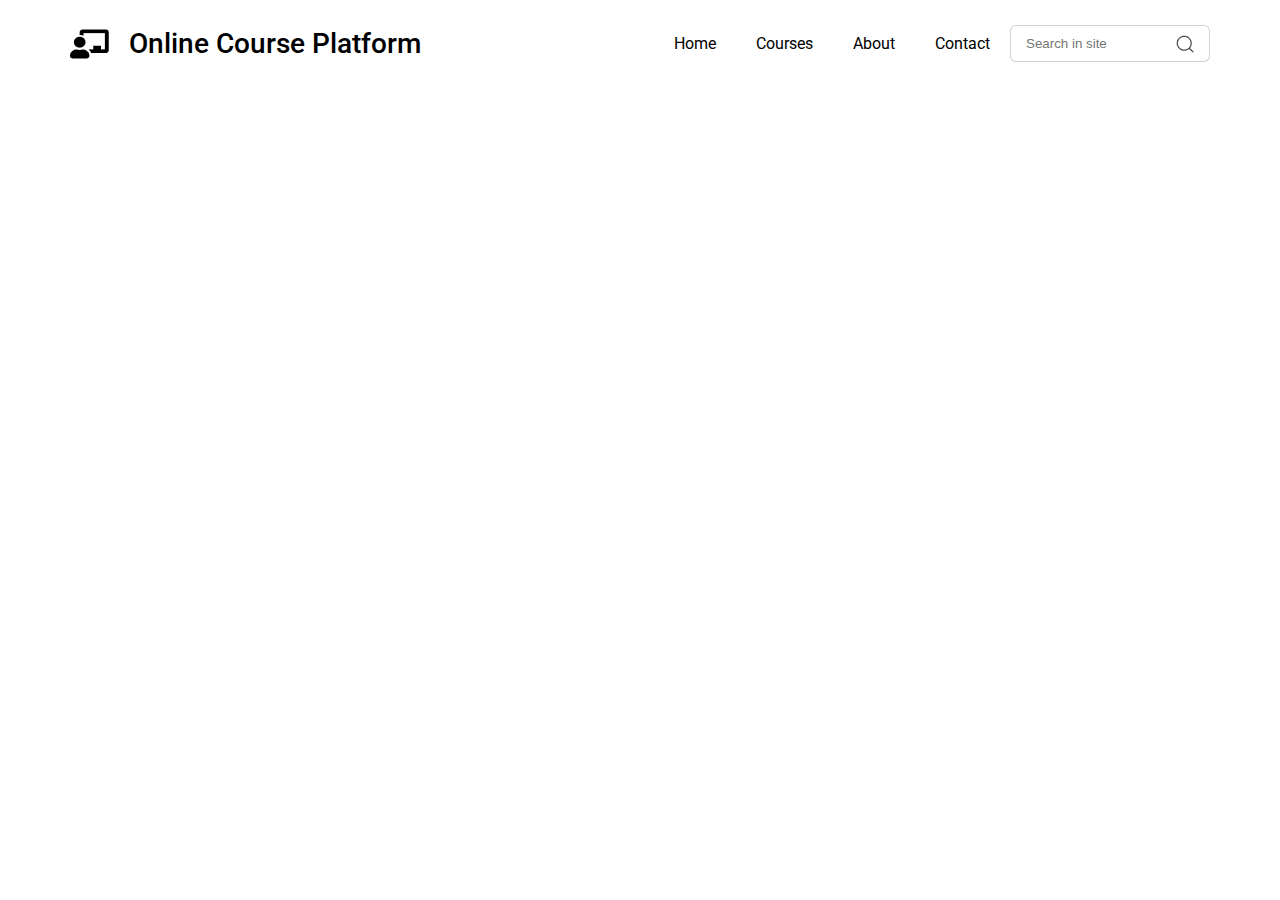
==== index.html @ 1b69c365 "Add Header" ====
<!DOCTYPE html>
<html lang="en">
  <head>
    <meta charset="UTF-8" />
    <meta name="viewport" content="width=device-width, initial-scale=1.0" />
    <title>Home Page</title>
    <link rel="preconnect" href="https://fonts.googleapis.com" />
    <link rel="preconnect" href="https://fonts.gstatic.com" crossorigin />
    <link href="https://fonts.googleapis.com/css2?family=Roboto:ital,wght@0,100;0,300;0,400;0,500;0,700;0,900;1,100;1,300;1,400;1,500;1,700;1,900&display=swap" rel="stylesheet" />
    <link rel="stylesheet" href="assets/styles/main.css" />
  </head>
  <body>
    <header>
      <div class="container">
        <div class="logo">
          <img src="assets/icons/Chalkboard.webp" alt="logo" />
          <a href="#">Online Course Platform</a>
        </div>
        <nav>
          <label for="toggle" class="toggle">
            <img src="assets/icons/menu.webp" alt="Toggle Icon" />
          </label>
          <input type="checkbox" id="toggle" />
          <ul>
            <li><a href="#">Home</a></li>
            <li><a href="#">Courses</a></li>
            <li><a href="#">About</a></li>
            <li><a class="contact" href="#">Contact</a></li>
            <div class="search">
              <input type="search" placeholder="Search in site" />
              <img src="assets/icons/search.webp" alt="search" />
            </div>
          </ul>
        </nav>
      </div>
    </header>
  </body>
</html>
---- assets/styles/main.css ----
* {
  margin: 0;
  padding: 0;
  box-sizing: border-box;
}
:root {
  --card-color: #dbdbdb;
  --white-color: white;
  --black-color: black;
}
.container {
  padding: 0 15px;
  margin: auto;
}
@media (min-width: 992px) {
  .container {
    width: 970px;
  }
  header .container nav label img {
    display: none;
  }
}
@media (min-width: 768px) {
  .container {
    width: 750px;
  }
}
@media (min-width: 1200px) {
  .container {
    width: 1170px;
  }
}
body {
  font-family: "Roboto", sans-serif;
}
ul {
  list-style: none;
}
a {
  text-decoration: none;
}
input {
  appearance: none;
}
header {
  position: sticky;
  top: 0;
  background-color: white;
  padding: 25px 0;
}
header .container {
  display: flex;
  justify-content: space-between;
  align-items: center;
}
header .container .logo {
  display: flex;
  align-items: center;
}
header .container .logo a {
  font-size: 28px;
  font-weight: 500;
  padding-left: 20px;
  color: var(--black-color);
}
header .container nav {
  display: flex;
  align-items: center;
  position: relative;
}
header .container ul {
  display: flex;
  align-items: center;
}
header .container ul a {
  padding: 0 20px;
  color: var(--black-color);
}
header .container ul .search {
  display: flex;
  align-items: center;
  position: relative;
}
header .container ul .search input {
  width: 200px;
  display: block;
  padding: 10px 15px;
  border: none;
  outline: none;
  border: 1px solid rgba(0, 0, 0, 0.18);
  border-radius: 6px;
}
header .container ul .search img {
  position: absolute;
  right: 15px;
}
@media (max-width: 991px) {
  header .container .logo a {
    font-size: 20px;
    padding-left: 10px;
  }
  header .container ul {
    display: none;
  }
  header .container nav input:checked + ul {
    width: 200px;
    display: block;
    position: absolute;
    top: 60px;
    right: -15px;
    background-color: var(--white-color);
  }
  header .container ul a {
    display: block;
    padding: 15px;
    border-bottom: 1px solid rgba(0, 0, 0, 0.356);
  }
  header .container ul li .contact {
    border: none;
  }
}
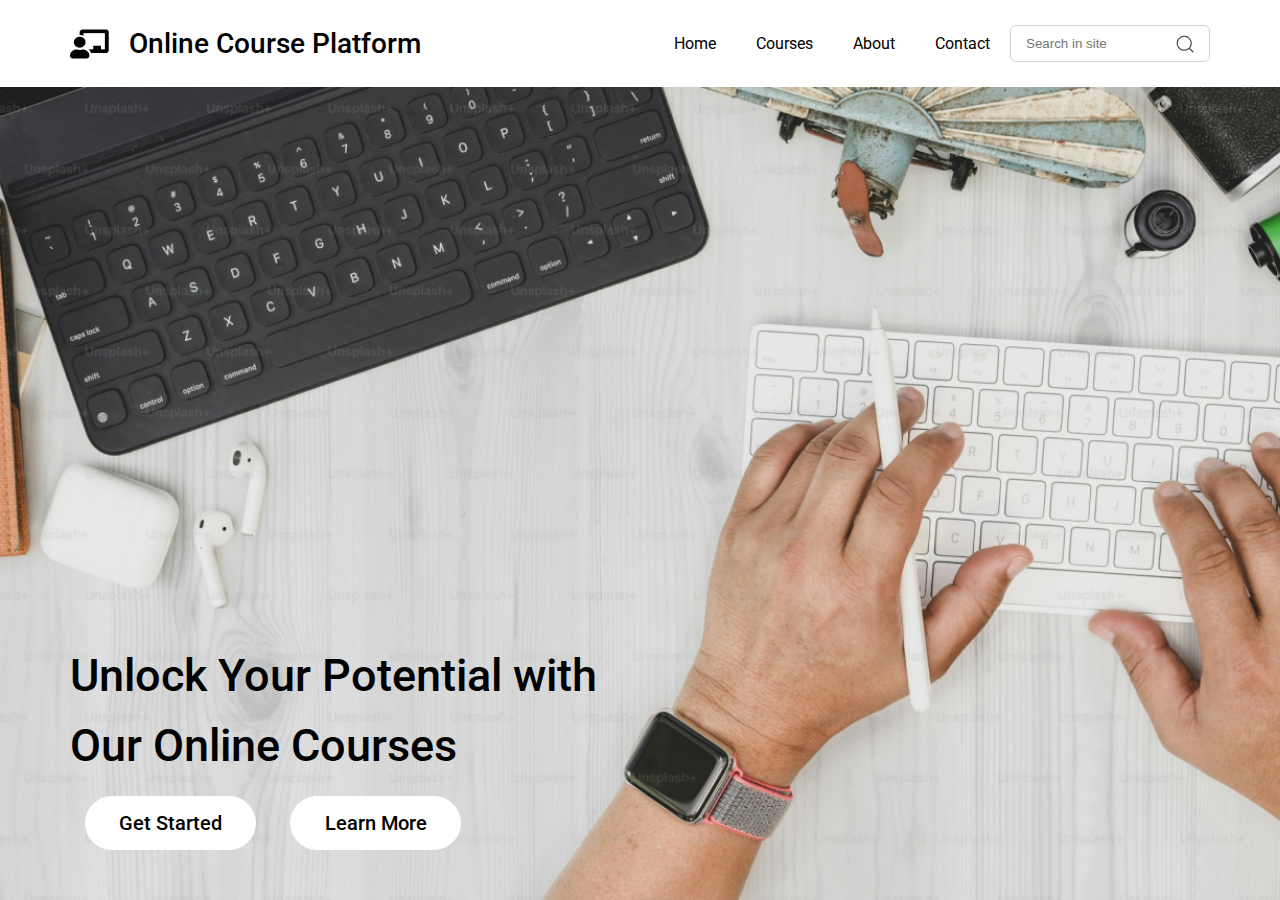
==== commit 2a21a799: "Add: Hero Section" ====
--- a/index.html
+++ b/index.html
@@ -34,5 +34,16 @@
         </nav>
       </div>
     </header>
+    <main>
+      <section class="hero">
+        <div class="container">
+          <div class="title">
+            <h1>Unlock Your Potential with <br />Our Online Courses</h1>
+            <a href="#">Get Started</a>
+            <a href="#">Learn More</a>
+          </div>
+        </div>
+      </section>
+    </main>
   </body>
 </html>
--- a/assets/styles/main.css
+++ b/assets/styles/main.css
@@ -89,6 +89,7 @@
   outline: none;
   border: 1px solid rgba(0, 0, 0, 0.18);
   border-radius: 6px;
+  background-color: transparent;
 }
 header .container ul .search img {
   position: absolute;
@@ -119,3 +120,32 @@
     border: none;
   }
 }
+.hero {
+  height: calc(100vh - 87px);
+  background-image: url(../images/hero.webp);
+  background-repeat: no-repeat;
+  background-size: cover;
+}
+.hero .container {
+  display: flex;
+  align-items: end;
+  height: 100%;
+  padding-bottom: 50px;
+}
+h1 {
+  font-size: 45px;
+  font-weight: 500;
+  line-height: 70px;
+}
+.hero .container .title a {
+  width: 171px;
+  display: inline-block;
+  text-align: center;
+  margin: 15px 15px 0;
+  padding: 15px 0;
+  border-radius: 50px;
+  font-size: 20px;
+  font-weight: 500;
+  color: var(--black-color);
+  background-color: var(--white-color);
+}
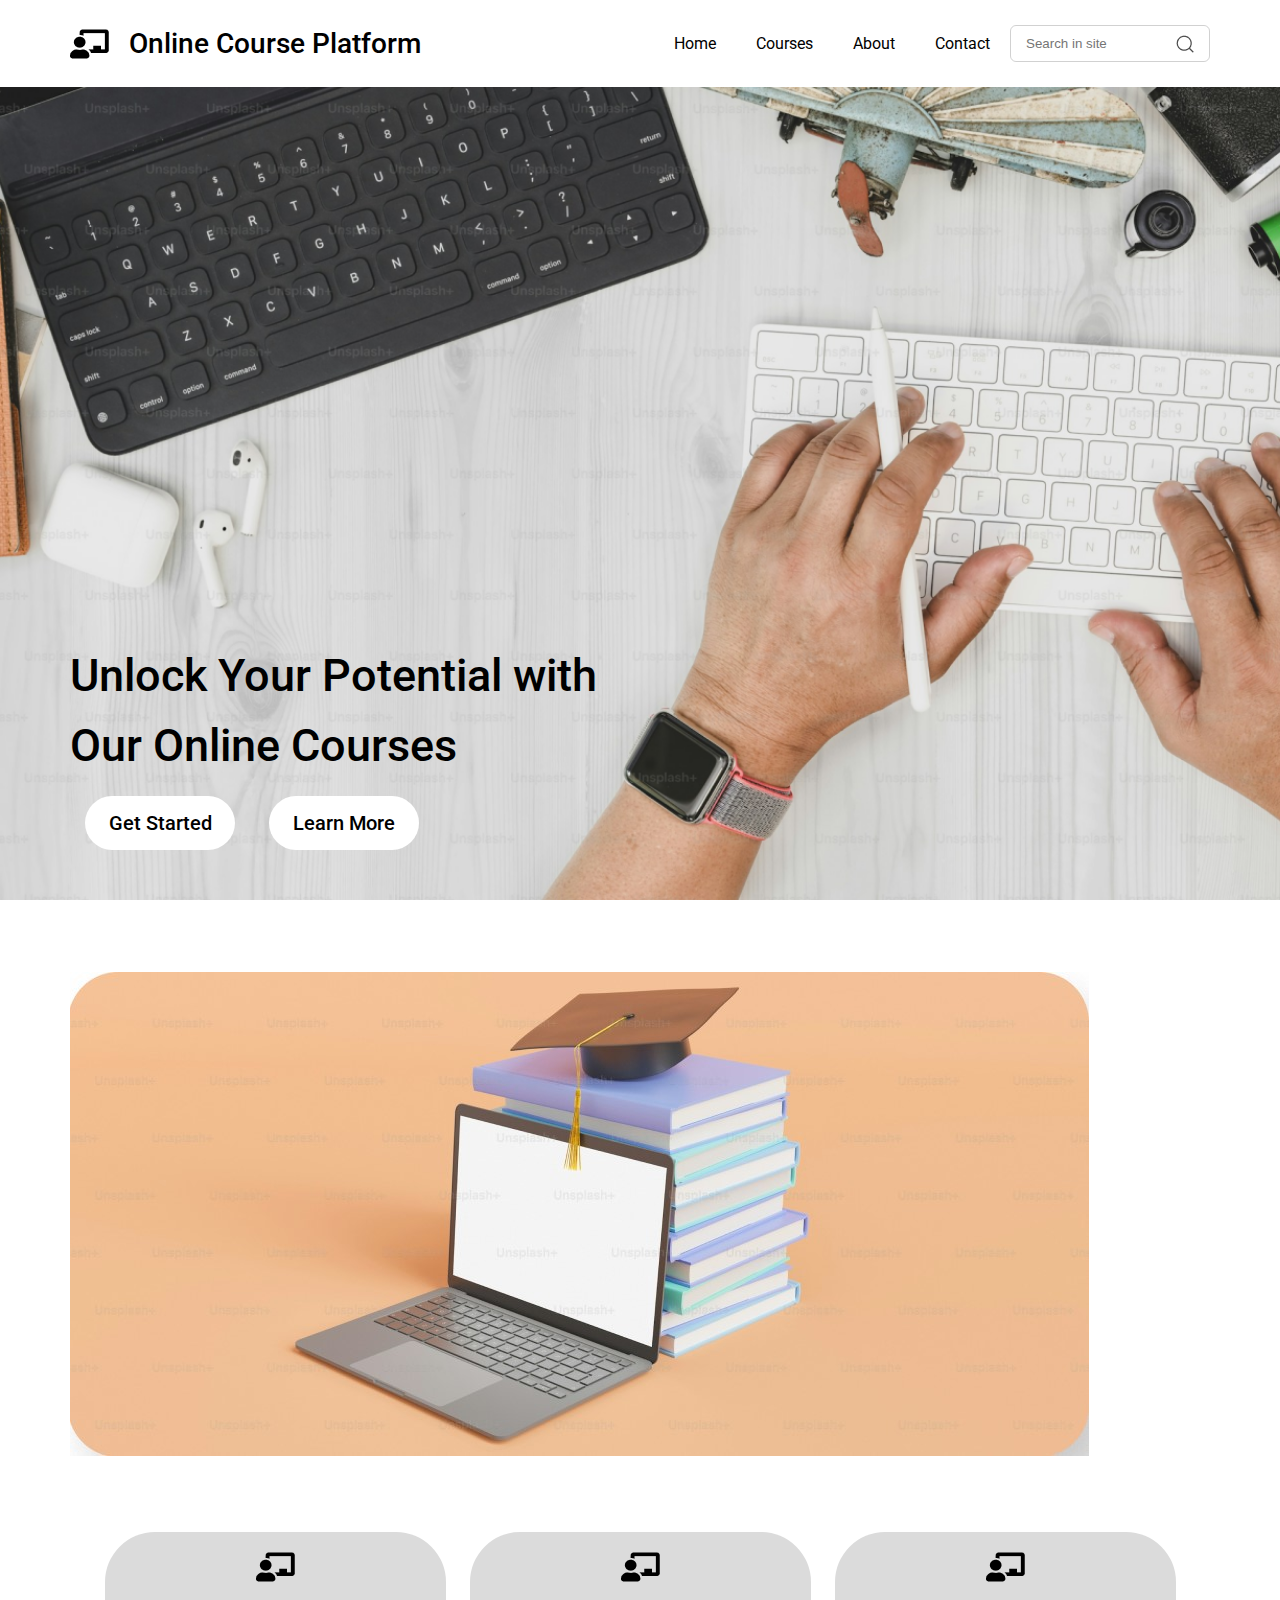
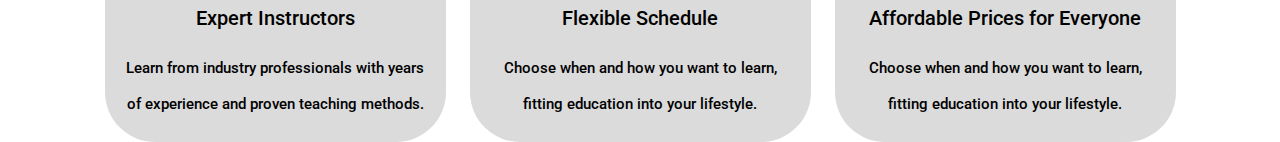
==== commit b15b45ae: "Add: Learn-Computer-Science Section" ====
--- a/index.html
+++ b/index.html
@@ -44,6 +44,30 @@
           </div>
         </div>
       </section>
+      <section class="learn-computer-science">
+        <div class="container">
+          <div class="image">
+            <img src="assets/images/bannar.webp" alt="bannar" />
+          </div>
+          <div class="cards">
+            <div class="card-features">
+              <img src="assets/icons/Chalkboard.webp" alt="Chalkboard" />
+              <h2>Expert Instructors</h2>
+              <p>Learn from industry professionals with years of experience and proven teaching methods.</p>
+            </div>
+            <div class="card-features">
+              <img src="assets/icons/Chalkboard.webp" alt="Chalkboard" />
+              <h2>Flexible Schedule</h2>
+              <p>Choose when and how you want to learn, fitting education into your lifestyle.</p>
+            </div>
+            <div class="card-features">
+              <img src="assets/icons/Chalkboard.webp" alt="Chalkboard" />
+              <h2>Affordable Prices for Everyone</h2>
+              <p>Choose when and how you want to learn, fitting education into your lifestyle.</p>
+            </div>
+          </div>
+        </div>
+      </section>
     </main>
   </body>
 </html>
--- a/assets/styles/main.css
+++ b/assets/styles/main.css
@@ -32,6 +32,9 @@
 }
 body {
   font-family: "Roboto", sans-serif;
+}
+img {
+  max-width: 100%;
 }
 ul {
   list-style: none;
@@ -95,6 +98,61 @@
   position: absolute;
   right: 15px;
 }
+.hero {
+  height: calc(100vh - 87px);
+  background-image: url(../images/hero.webp);
+  background-repeat: no-repeat;
+  background-size: cover;
+}
+.hero .container {
+  display: flex;
+  align-items: end;
+  height: 100%;
+  padding-bottom: 50px;
+}
+h1 {
+  font-size: 45px;
+  font-weight: 500;
+  line-height: 70px;
+}
+.hero .container .title a {
+  width: 150px;
+  display: inline-block;
+  text-align: center;
+  margin: 15px 15px 0;
+  padding: 15px 0;
+  border-radius: 50px;
+  font-size: 20px;
+  font-weight: 500;
+  color: var(--black-color);
+  background-color: var(--white-color);
+}
+.learn-computer-science .container .image {
+  padding: 72px 0;
+}
+.learn-computer-science .container .cards {
+  display: flex;
+  justify-content: center;
+  flex-wrap: wrap;
+  gap: 24px;
+}
+.learn-computer-science .container .cards .card-features {
+  width: calc(389px - 48px);
+  text-align: center;
+  padding: 20px;
+  border-radius: 50px;
+  background-color: var(--card-color);
+}
+.learn-computer-science .container .cards .card-features h2 {
+  font-size: 20px;
+  font-weight: 500;
+  padding: 20px 0;
+}
+.learn-computer-science .container .cards .card-features p {
+  font-size: 15px;
+  font-weight: 500;
+  line-height: 36px;
+}
 @media (max-width: 991px) {
   header .container .logo a {
     font-size: 20px;
@@ -119,33 +177,11 @@
   header .container ul li .contact {
     border: none;
   }
+  .title {
+    max-width: 100%;
+  }
+  h1 {
+    font-size: 30px;
+    line-height: 50px;
+  }
 }
-.hero {
-  height: calc(100vh - 87px);
-  background-image: url(../images/hero.webp);
-  background-repeat: no-repeat;
-  background-size: cover;
-}
-.hero .container {
-  display: flex;
-  align-items: end;
-  height: 100%;
-  padding-bottom: 50px;
-}
-h1 {
-  font-size: 45px;
-  font-weight: 500;
-  line-height: 70px;
-}
-.hero .container .title a {
-  width: 171px;
-  display: inline-block;
-  text-align: center;
-  margin: 15px 15px 0;
-  padding: 15px 0;
-  border-radius: 50px;
-  font-size: 20px;
-  font-weight: 500;
-  color: var(--black-color);
-  background-color: var(--white-color);
-}
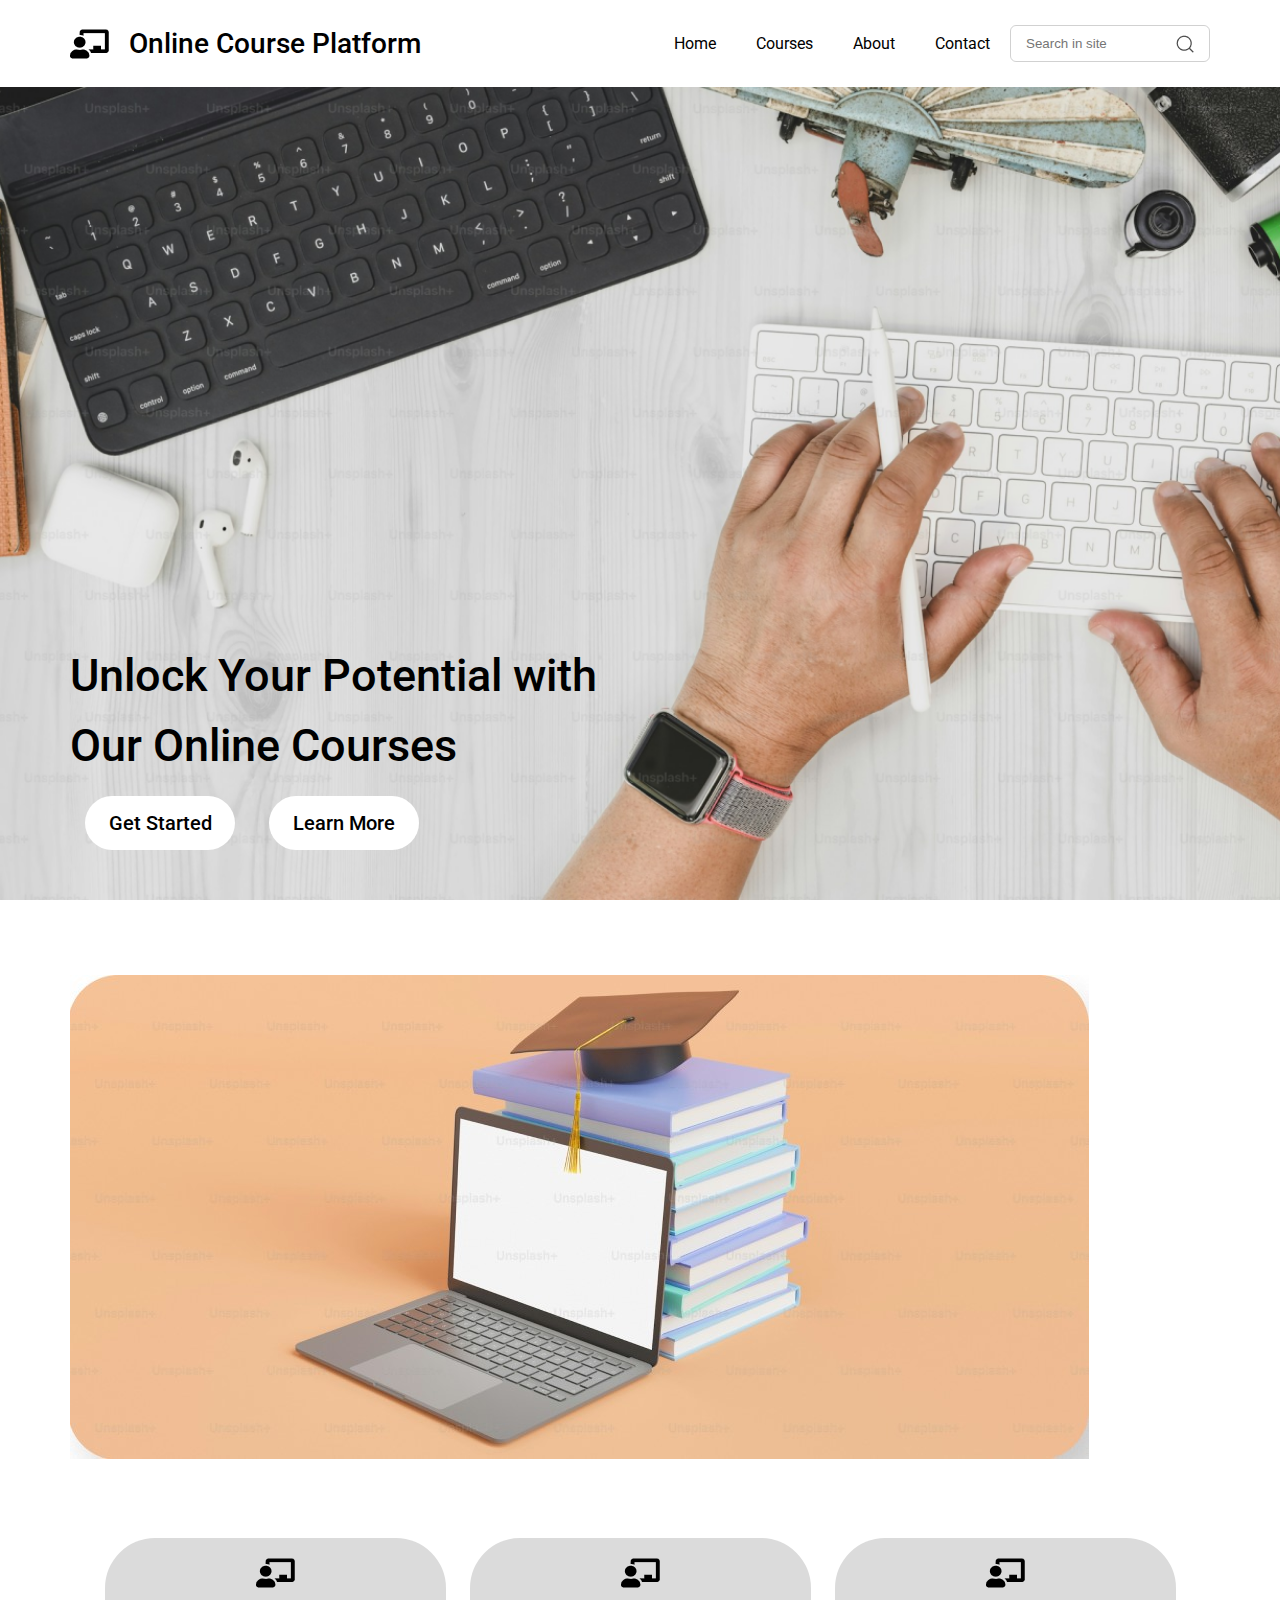
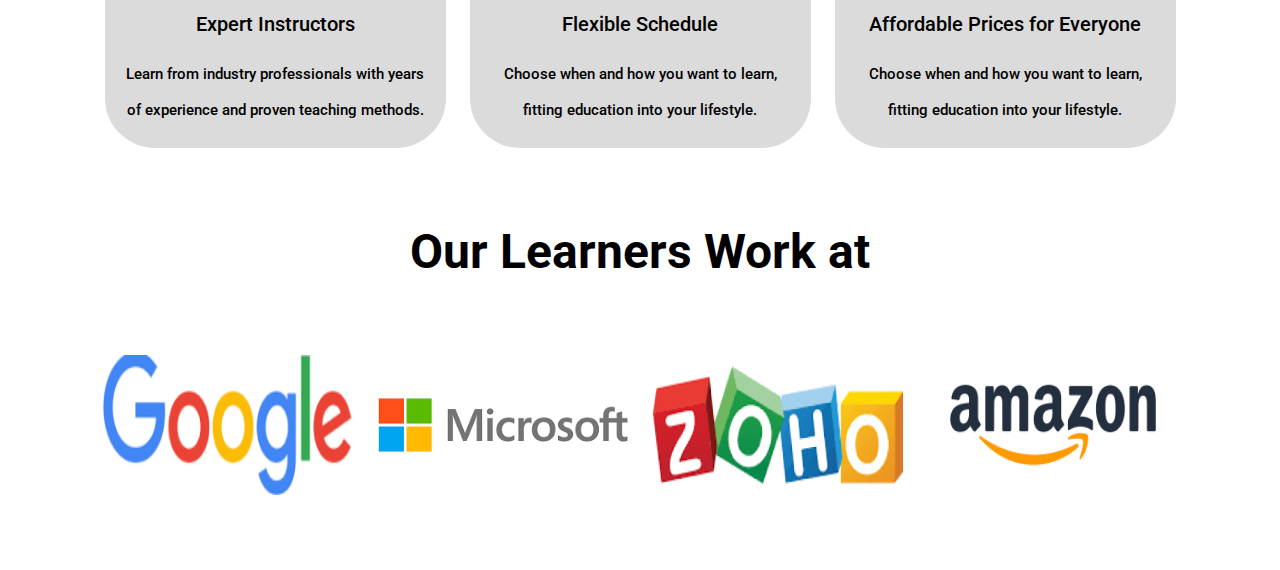
==== commit 14a29f03: "Add: Our-Learners Section" ====
--- a/index.html
+++ b/index.html
@@ -68,6 +68,17 @@
           </div>
         </div>
       </section>
+      <section class="our-Learners">
+        <div class="container">
+          <h2>Our Learners Work at</h2>
+          <div class="images">
+            <img src="assets/icons/google.webp" alt="google" />
+            <img src="assets/icons/microsoft.webp" alt="microsoft" />
+            <img src="assets/icons/zoho.webp" alt="zoho" />
+            <img src="assets/icons/amazon.webp" alt="amazon" />
+          </div>
+        </div>
+      </section>
     </main>
   </body>
 </html>
--- a/assets/styles/main.css
+++ b/assets/styles/main.css
@@ -128,13 +128,14 @@
   background-color: var(--white-color);
 }
 .learn-computer-science .container .image {
-  padding: 72px 0;
+  padding: 75px 0;
 }
 .learn-computer-science .container .cards {
   display: flex;
   justify-content: center;
   flex-wrap: wrap;
   gap: 24px;
+  padding-bottom: 75px;
 }
 .learn-computer-science .container .cards .card-features {
   width: calc(389px - 48px);
@@ -152,6 +153,20 @@
   font-size: 15px;
   font-weight: 500;
   line-height: 36px;
+}
+.our-Learners .container h2 {
+  text-align: center;
+  font-size: 48px;
+}
+.our-Learners .container .images {
+  display: flex;
+  justify-content: center;
+  flex-wrap: wrap;
+  gap: 25px;
+  padding: 75px 0;
+}
+.our-Learners .container .images img {
+  width: 250px;
 }
 @media (max-width: 991px) {
   header .container .logo a {
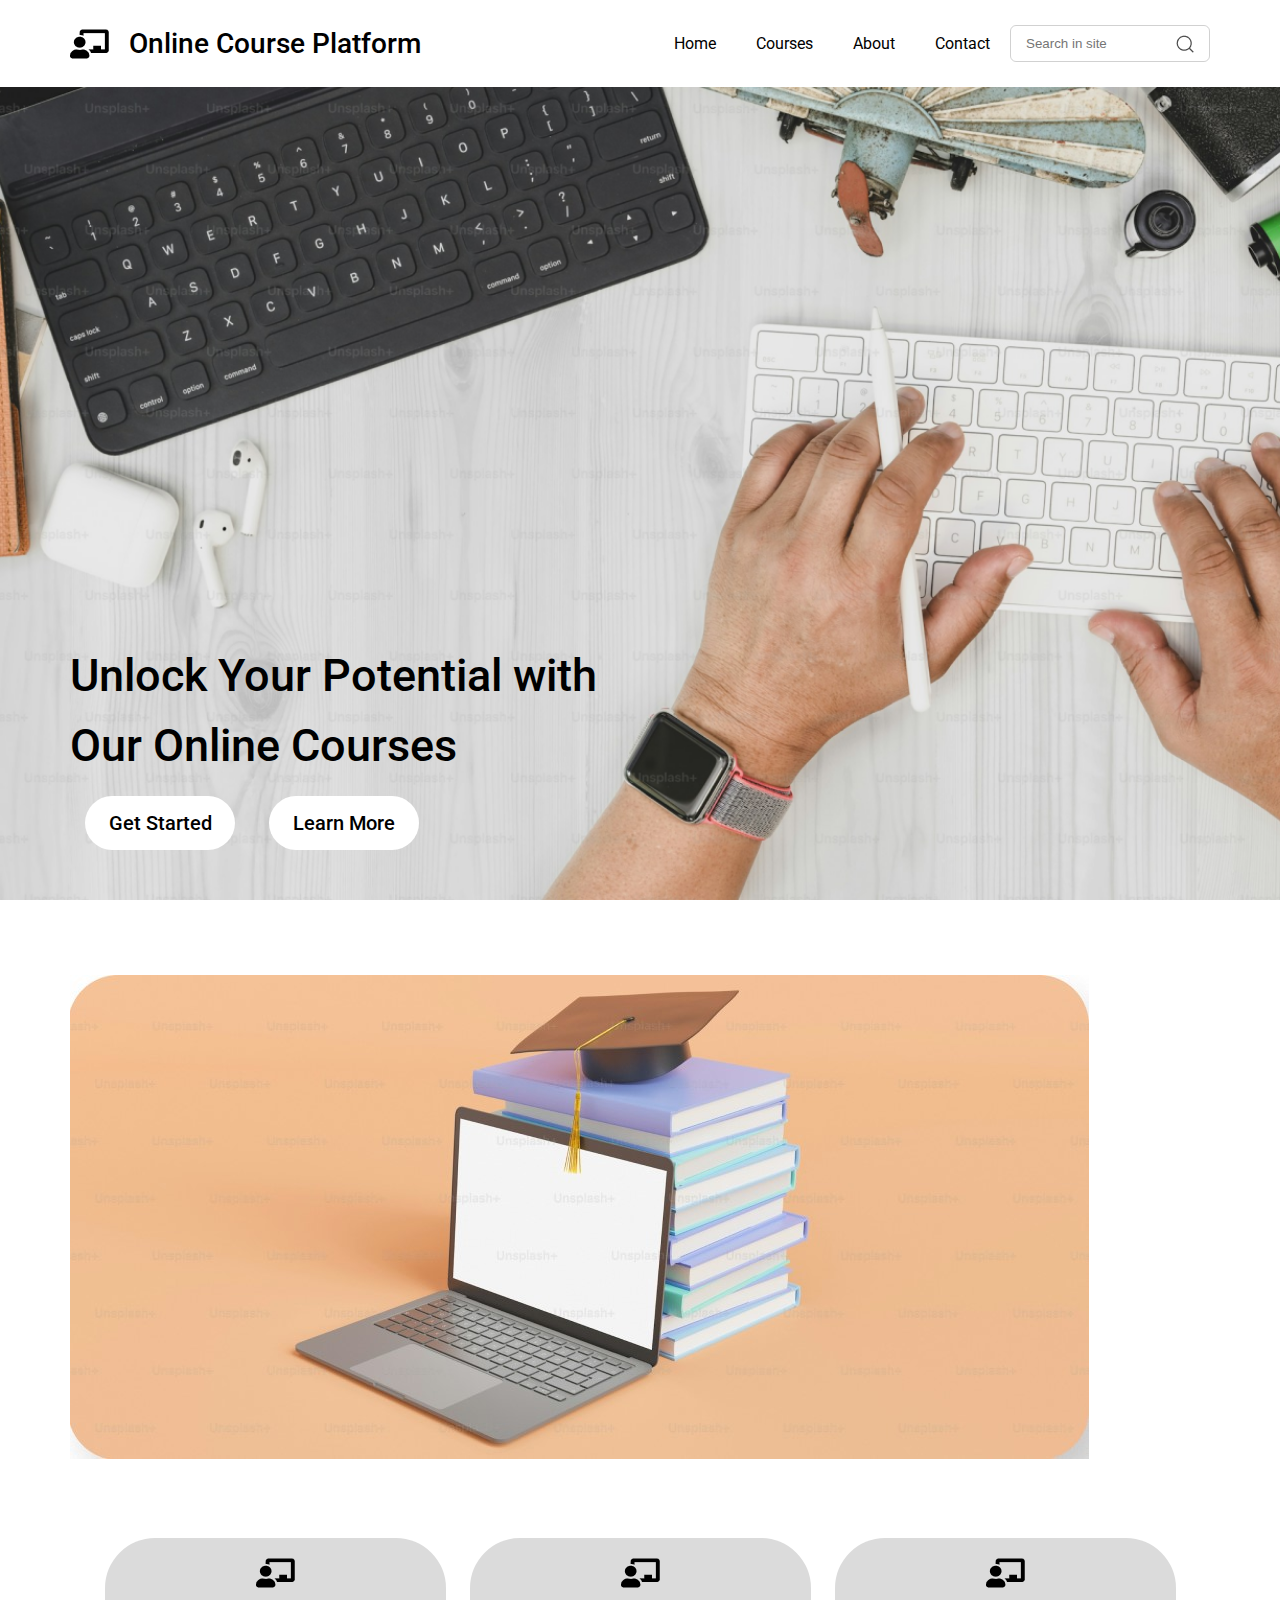
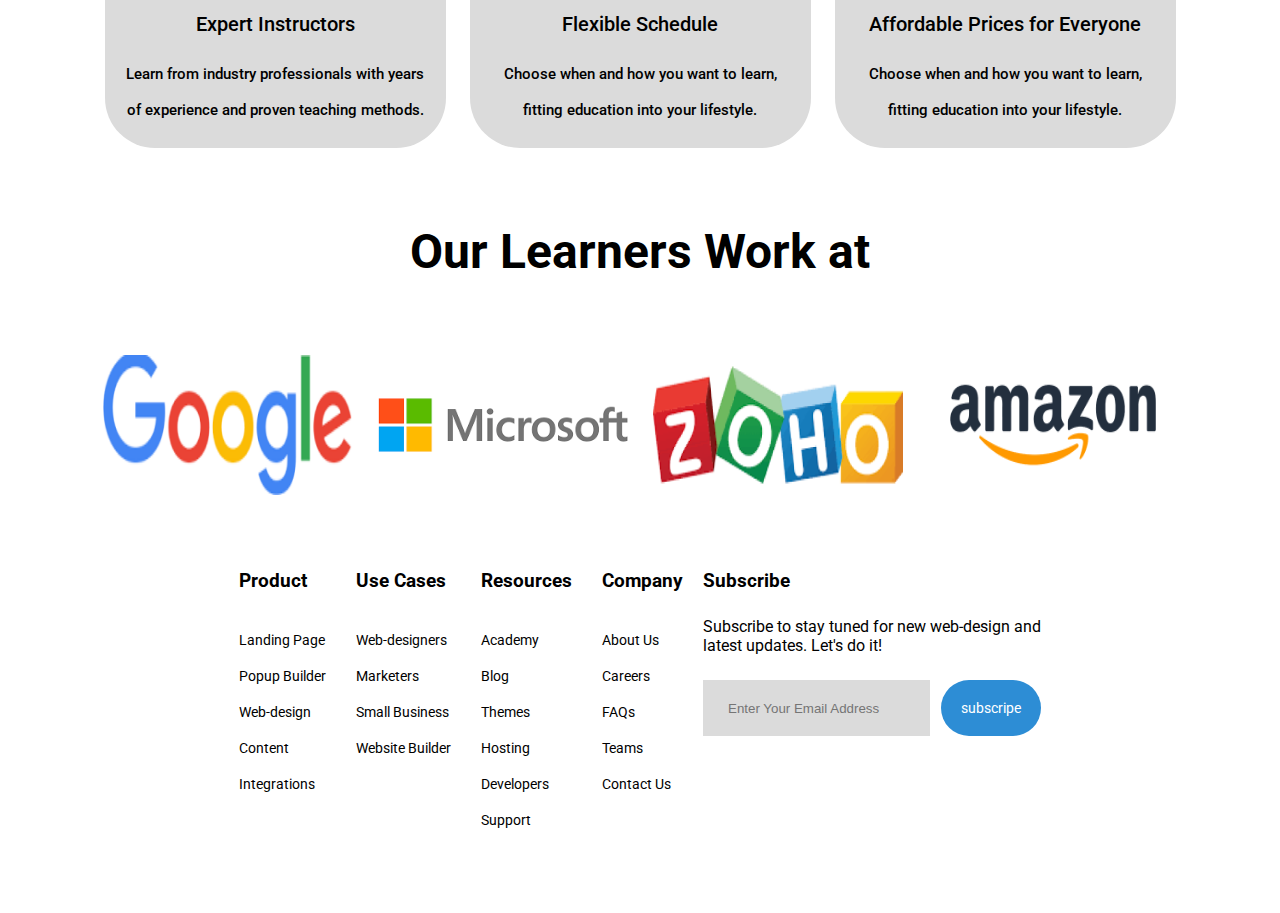
==== commit ff22a3f7: "Add: Footer Navbar Section" ====
--- a/index.html
+++ b/index.html
@@ -80,5 +80,64 @@
         </div>
       </section>
     </main>
+    <footer>
+      <section class="footer-navbar">
+        <div class="container">
+          <div class="links">
+            <div class="links-navbar">
+              <h3>Product</h3>
+              <ul>
+                <li><a href="#">Landing Page</a></li>
+                <li><a href="#">Popup Builder</a></li>
+                <li><a href="#">Web-design</a></li>
+                <li><a href="#">Content</a></li>
+                <li><a href="#">Integrations</a></li>
+              </ul>
+            </div>
+            <div class="links-navbar">
+              <h3>Use Cases</h3>
+              <ul>
+                <li><a href="#">Web-designers</a></li>
+                <li><a href="#">Marketers</a></li>
+                <li><a href="#">Small Business</a></li>
+                <li><a href="#">Website Builder</a></li>
+              </ul>
+            </div>
+            <div class="links-navbar">
+              <h3>Resources</h3>
+              <ul>
+                <li><a href="#">Academy</a></li>
+                <li><a href="#">Blog</a></li>
+                <li><a href="#">Themes</a></li>
+                <li><a href="#">Hosting</a></li>
+                <li><a href="#">Developers</a></li>
+                <li><a href="#">Support</a></li>
+              </ul>
+            </div>
+            <div class="links-navbar">
+              <h3>Company</h3>
+              <ul>
+                <li><a href="#">About Us</a></li>
+                <li><a href="#">Careers</a></li>
+                <li><a href="#">FAQs</a></li>
+                <li><a href="#">Teams</a></li>
+                <li><a href="#">Contact Us</a></li>
+              </ul>
+            </div>
+          </div>
+          <div class="subscripe">
+            <h3>Subscribe</h3>
+            <p>
+              Subscribe to stay tuned for new web-design and <br />
+              latest updates. Let's do it!
+            </p>
+            <div class="input-and-link">
+              <input type="email" placeholder="Enter Your Email Address" required />
+              <a href="#">subscripe</a>
+            </div>
+          </div>
+        </div>
+      </section>
+    </footer>
   </body>
 </html>
--- a/assets/styles/main.css
+++ b/assets/styles/main.css
@@ -168,6 +168,46 @@
 .our-Learners .container .images img {
   width: 250px;
 }
+.footer-navbar .container {
+  display: flex;
+  justify-content: center;
+  flex-wrap: wrap;
+  gap: 20px;
+  padding-bottom: 75px;
+}
+.footer-navbar .container .links {
+  display: flex;
+  gap: 30px;
+}
+.footer-navbar .container .links .links-navbar h3 {
+  padding-bottom: 30px;
+}
+.footer-navbar .container a {
+  display: block;
+  padding: 10px 0;
+  font-size: 14px;
+  color: var(--black-color);
+}
+.subscripe p {
+  padding-top: 25px;
+}
+.subscripe .input-and-link {
+  display: flex;
+  justify-content: space-between;
+  padding-top: 25px;
+}
+.subscripe .input-and-link input {
+  padding: 20px 25px;
+  border: none;
+  outline: none;
+  background-color: var(--card-color);
+}
+.subscripe .input-and-link a {
+  padding: 20px;
+  border-radius: 50px;
+  color: var(--white-color);
+  background-color: #2d8dd5;
+}
 @media (max-width: 991px) {
   header .container .logo a {
     font-size: 20px;
@@ -199,4 +239,8 @@
     font-size: 30px;
     line-height: 50px;
   }
-}
+  .footer-navbar .container {
+    justify-content: center;
+    flex-wrap: wrap;
+  }
+}
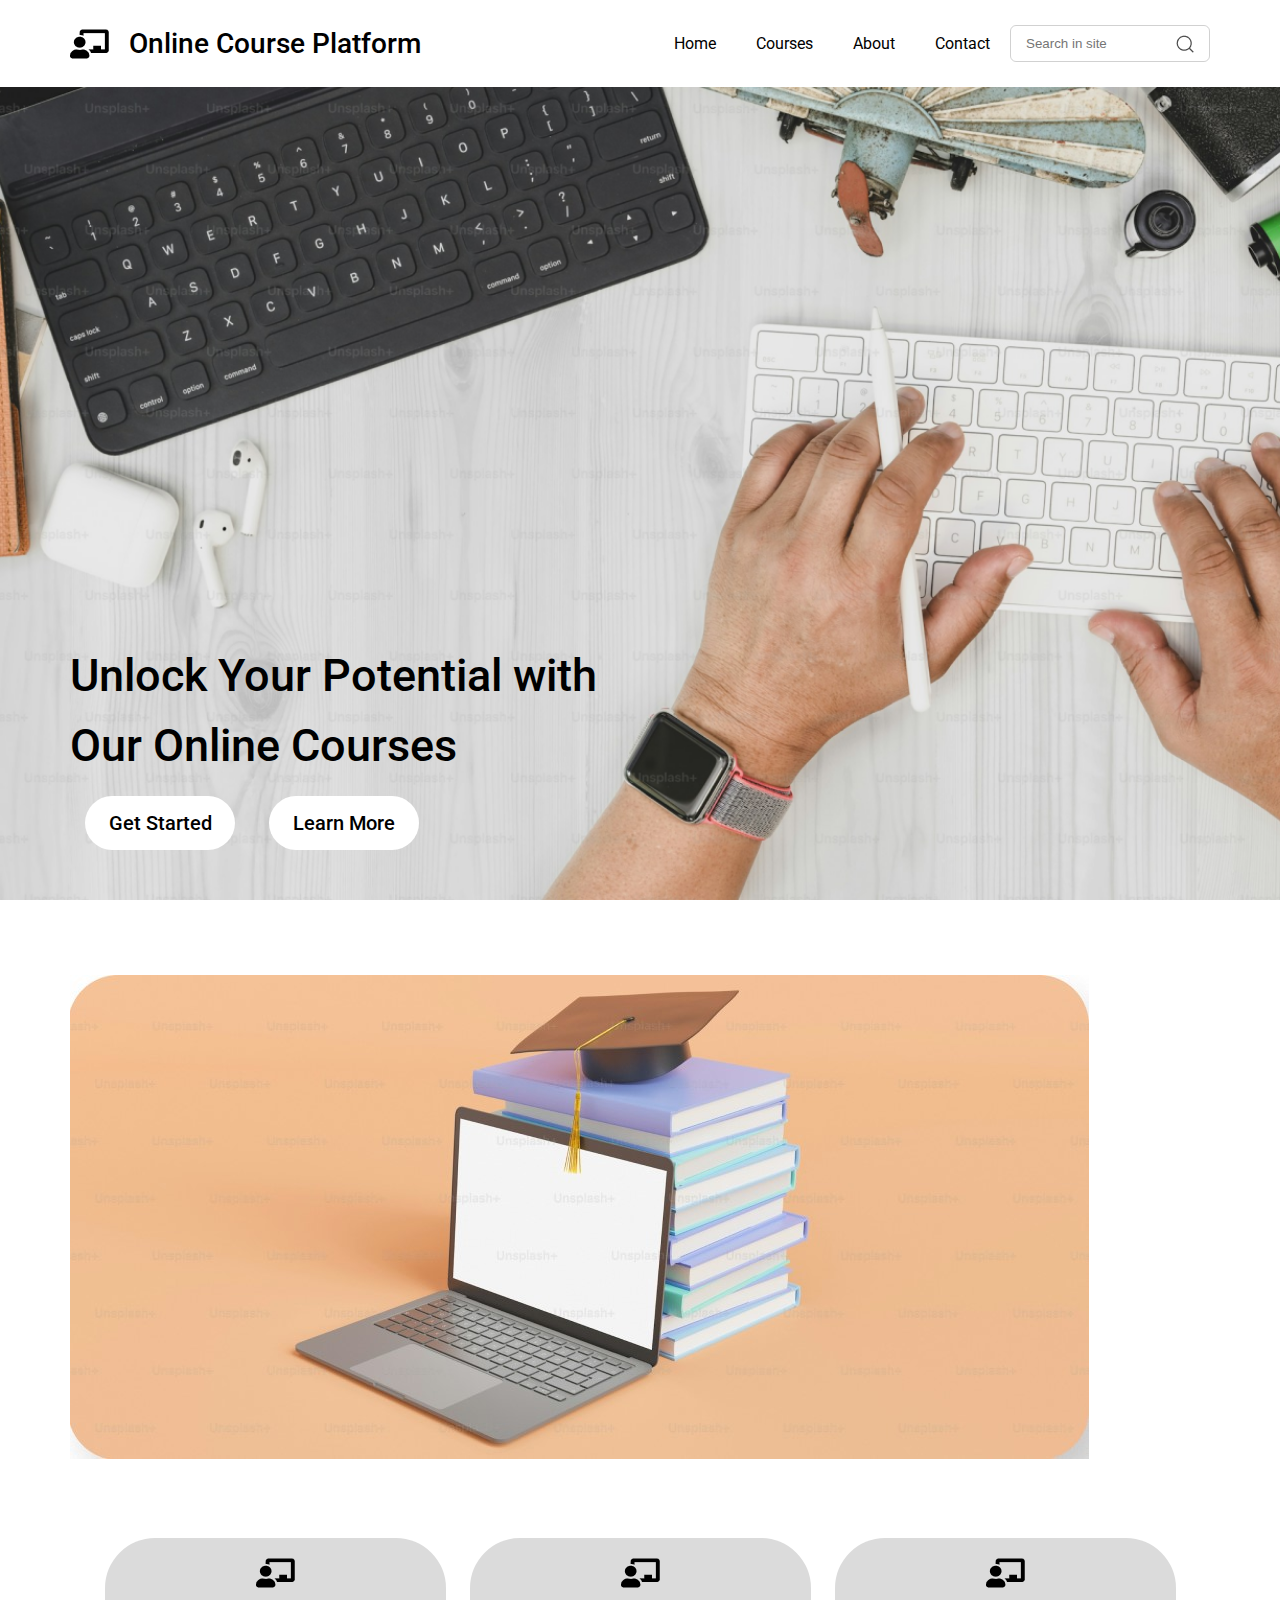
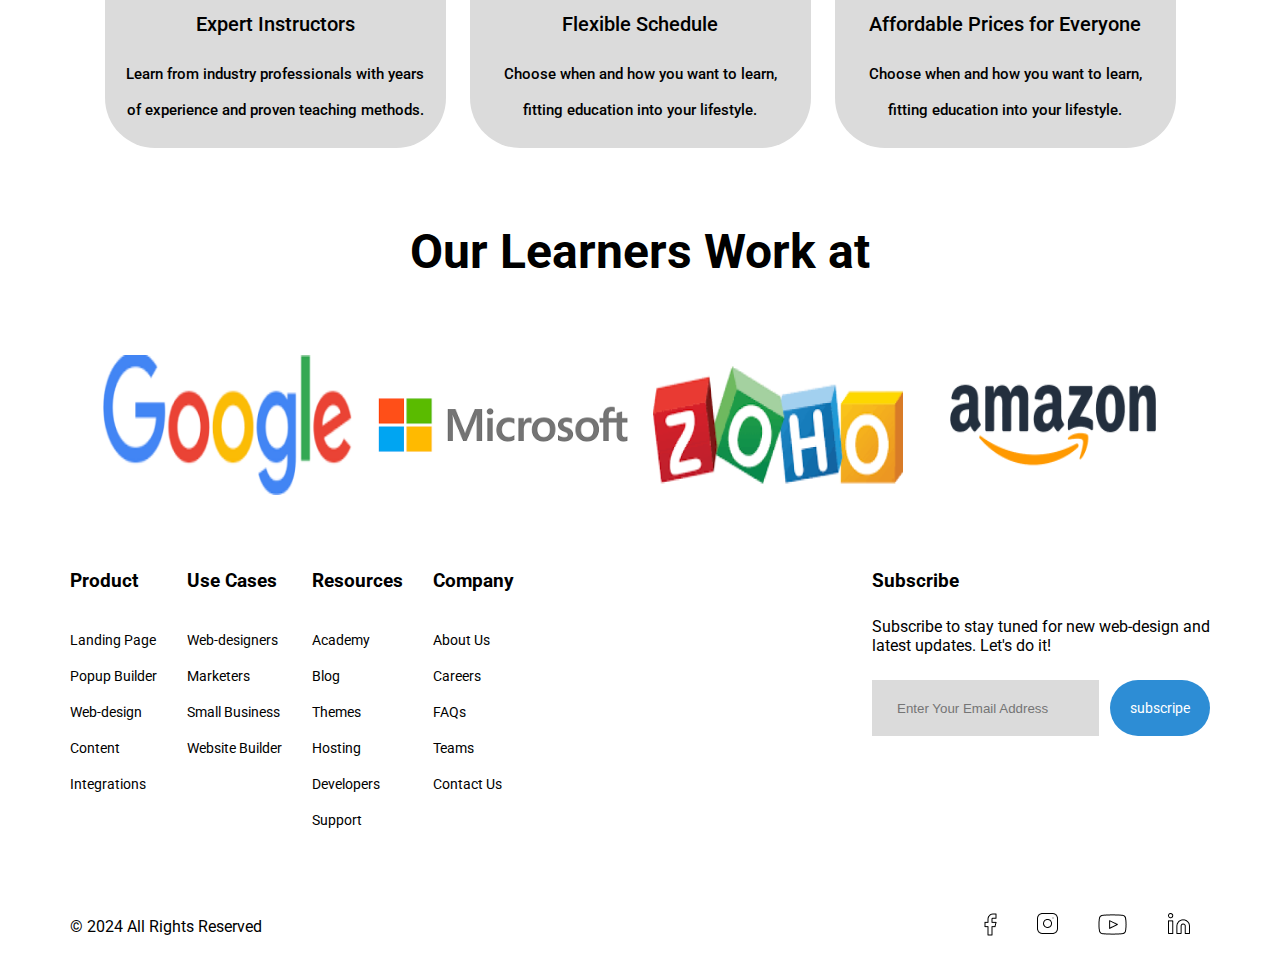
==== commit 337f1c5e: "Add: Copyright Section" ====
--- a/index.html
+++ b/index.html
@@ -138,6 +138,25 @@
           </div>
         </div>
       </section>
+      <section class="copyright">
+        <div class="container">
+          <p>&copy; 2024 All Rights Reserved</p>
+          <ul>
+            <li>
+              <a href="#"><img src="assets/icons/facebook.webp" alt="facebook" /></a>
+            </li>
+            <li>
+              <a href="#"><img src="assets/icons/instagram.webp" alt="instagram" /></a>
+            </li>
+            <li>
+              <a href="#"><img src="assets/icons/youtube.webp" alt="youtube" /></a>
+            </li>
+            <li>
+              <a href="#"><img src="assets/icons/linkedin.webp" alt="linkedin" /></a>
+            </li>
+          </ul>
+        </div>
+      </section>
     </footer>
   </body>
 </html>
--- a/assets/styles/main.css
+++ b/assets/styles/main.css
@@ -170,7 +170,7 @@
 }
 .footer-navbar .container {
   display: flex;
-  justify-content: center;
+  justify-content: space-between;
   flex-wrap: wrap;
   gap: 20px;
   padding-bottom: 75px;
@@ -207,6 +207,19 @@
   border-radius: 50px;
   color: var(--white-color);
   background-color: #2d8dd5;
+}
+.copyright .container {
+  display: flex;
+  justify-content: space-between;
+  align-items: center;
+  padding-bottom: 25px;
+}
+.copyright .container ul {
+  display: flex;
+}
+.copyright .container ul li a {
+  display: block;
+  padding: 0 20px;
 }
 @media (max-width: 991px) {
   header .container .logo a {
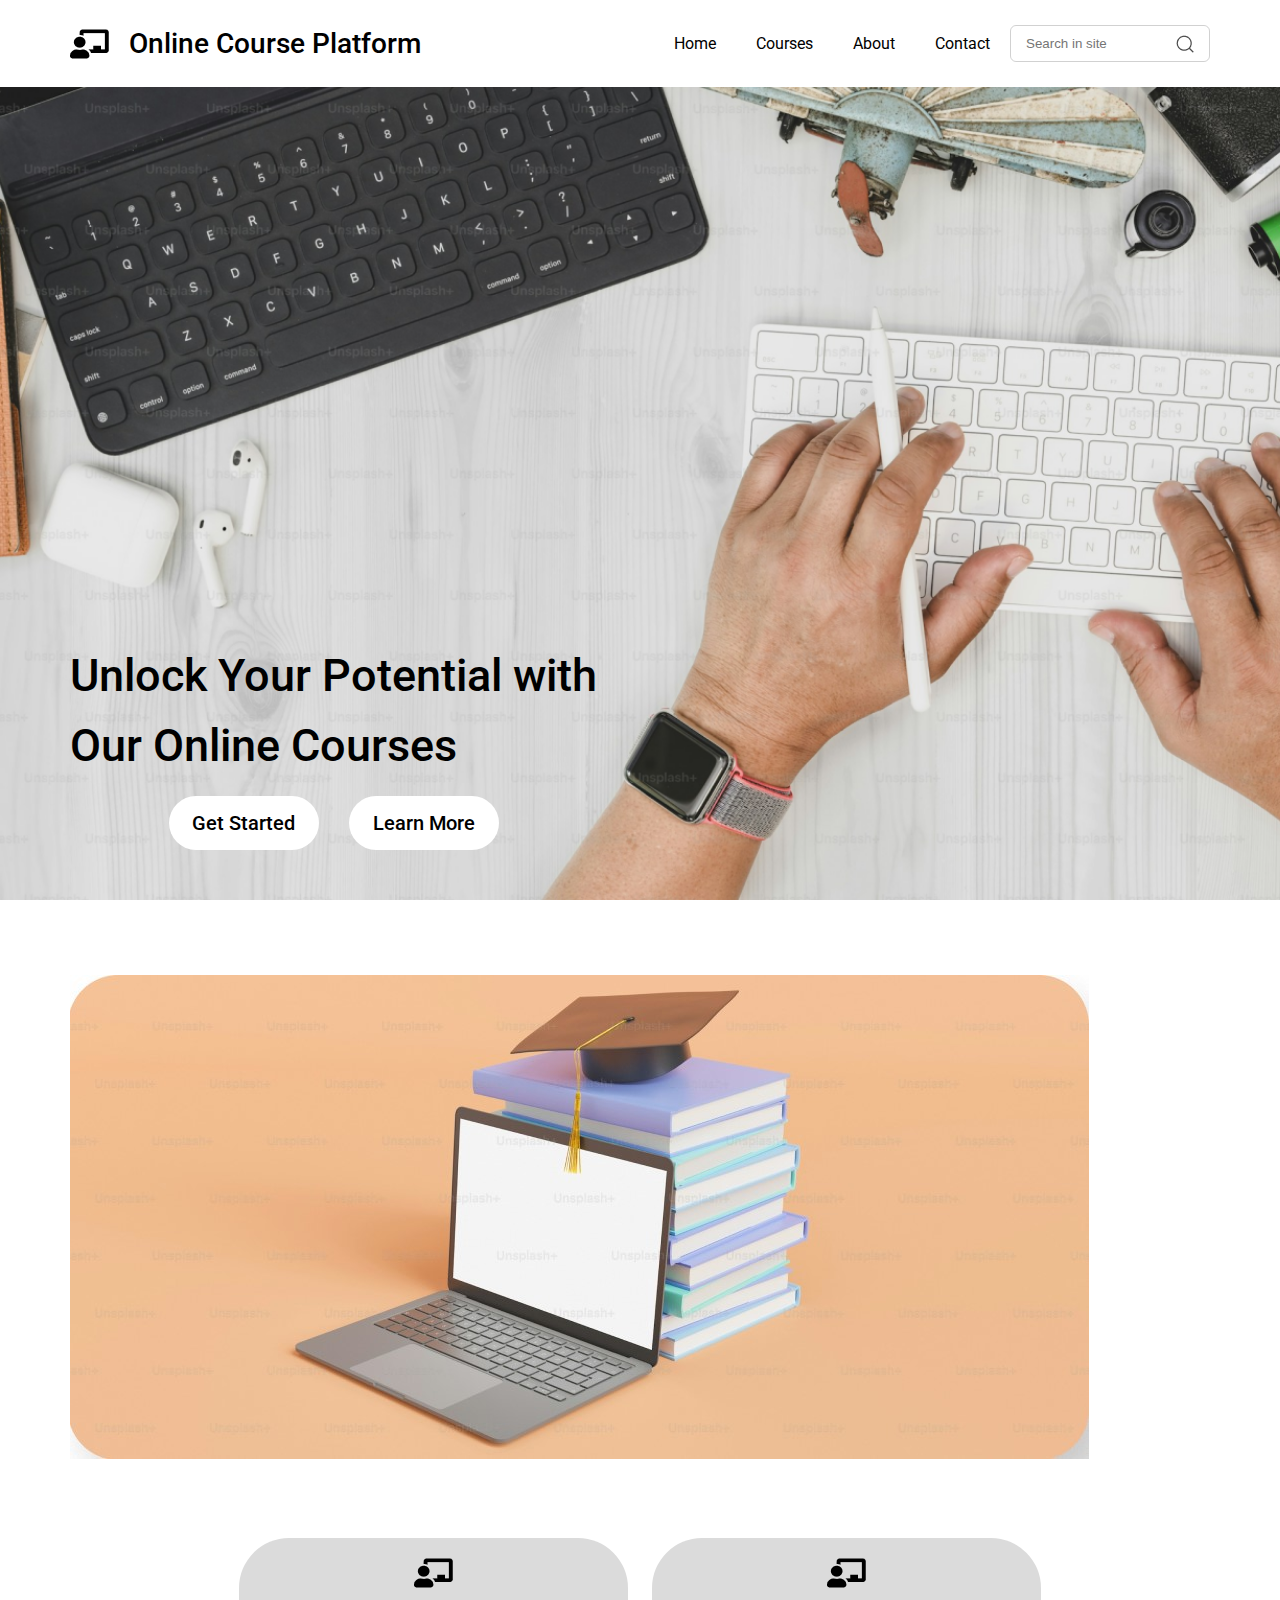
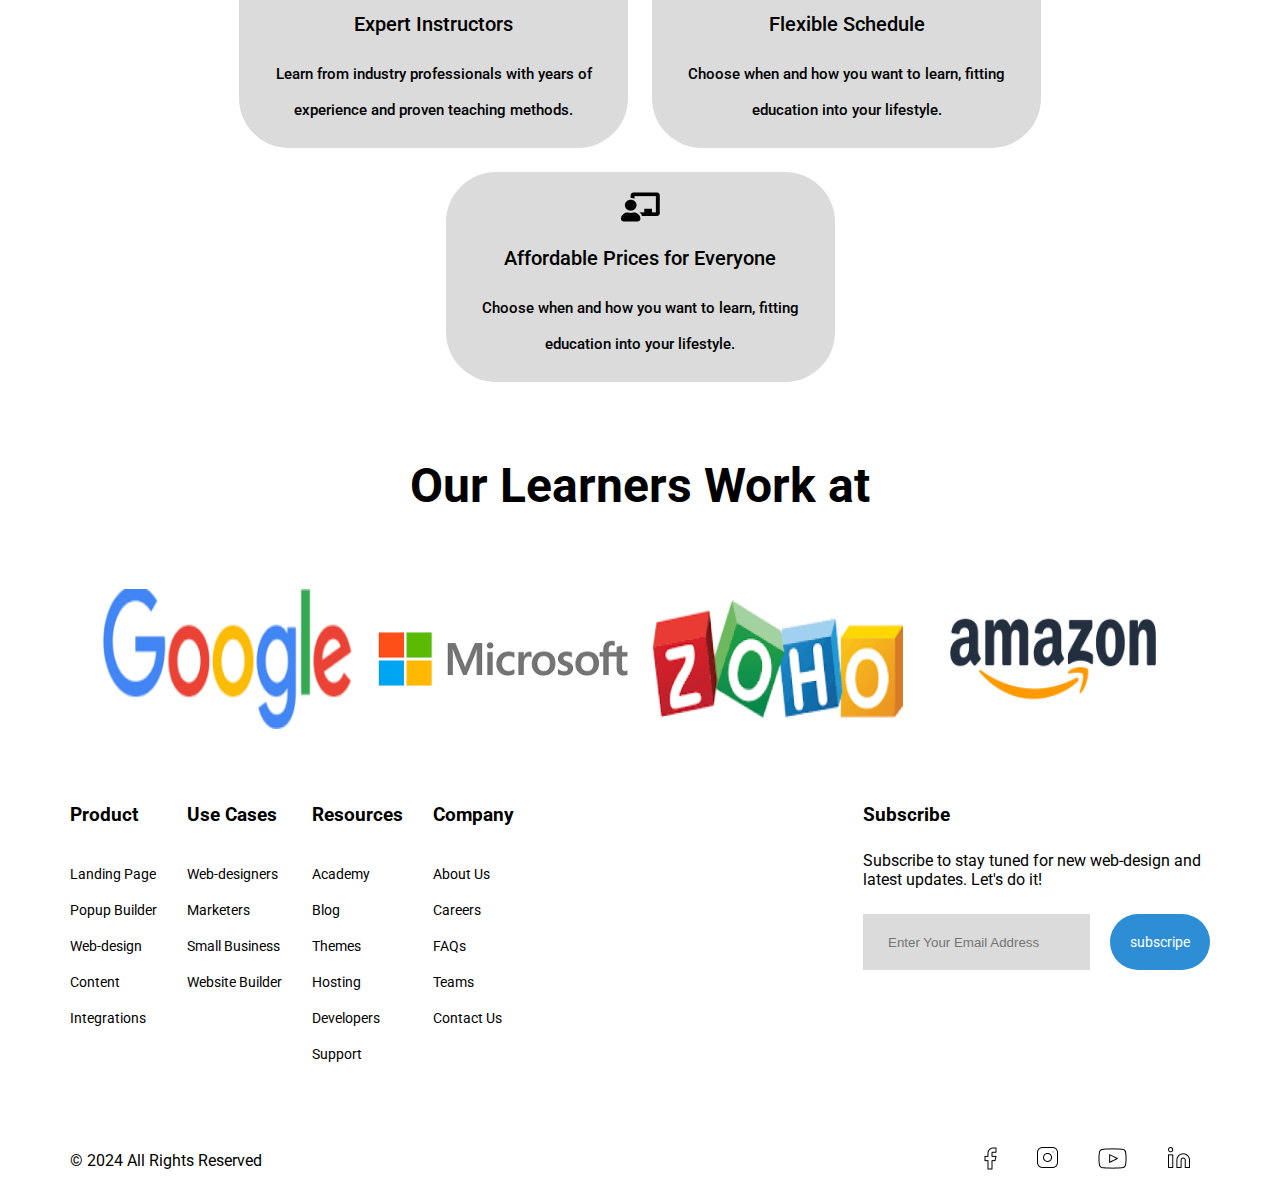
==== commit 800ff74a: "Add: Header Section" ====
--- a/index.html
+++ b/index.html
@@ -23,13 +23,15 @@
           <input type="checkbox" id="toggle" />
           <ul>
             <li><a href="#">Home</a></li>
-            <li><a href="#">Courses</a></li>
+            <li><a href="course.html">Courses</a></li>
             <li><a href="#">About</a></li>
             <li><a class="contact" href="#">Contact</a></li>
-            <div class="search">
-              <input type="search" placeholder="Search in site" />
-              <img src="assets/icons/search.webp" alt="search" />
-            </div>
+            <li>
+              <div class="search">
+                <input type="search" placeholder="Search in site" />
+                <img src="assets/icons/search.webp" alt="search" />
+              </div>
+            </li>
           </ul>
         </nav>
       </div>
@@ -39,8 +41,10 @@
         <div class="container">
           <div class="title">
             <h1>Unlock Your Potential with <br />Our Online Courses</h1>
-            <a href="#">Get Started</a>
-            <a href="#">Learn More</a>
+            <div class="hero-btn">
+              <a href="#">Get Started</a>
+              <a href="#">Learn More</a>
+            </div>
           </div>
         </div>
       </section>
@@ -52,17 +56,17 @@
           <div class="cards">
             <div class="card-features">
               <img src="assets/icons/Chalkboard.webp" alt="Chalkboard" />
-              <h2>Expert Instructors</h2>
+              <h3>Expert Instructors</h3>
               <p>Learn from industry professionals with years of experience and proven teaching methods.</p>
             </div>
             <div class="card-features">
               <img src="assets/icons/Chalkboard.webp" alt="Chalkboard" />
-              <h2>Flexible Schedule</h2>
+              <h3>Flexible Schedule</h3>
               <p>Choose when and how you want to learn, fitting education into your lifestyle.</p>
             </div>
             <div class="card-features">
               <img src="assets/icons/Chalkboard.webp" alt="Chalkboard" />
-              <h2>Affordable Prices for Everyone</h2>
+              <h3>Affordable Prices for Everyone</h3>
               <p>Choose when and how you want to learn, fitting education into your lifestyle.</p>
             </div>
           </div>
--- a/assets/styles/main.css
+++ b/assets/styles/main.css
@@ -4,26 +4,23 @@
   box-sizing: border-box;
 }
 :root {
-  --card-color: #dbdbdb;
-  --white-color: white;
-  --black-color: black;
+  --gainsboro: #dbdbdb;
+  --white: white;
+  --black: black;
 }
 .container {
   padding: 0 15px;
   margin: auto;
 }
+@media (min-width: 768px) {
+  .container {
+    width: 750px;
+  }
+}
 @media (min-width: 992px) {
   .container {
     width: 970px;
   }
-  header .container nav label img {
-    display: none;
-  }
-}
-@media (min-width: 768px) {
-  .container {
-    width: 750px;
-  }
 }
 @media (min-width: 1200px) {
   .container {
@@ -42,13 +39,10 @@
 a {
   text-decoration: none;
 }
-input {
-  appearance: none;
-}
 header {
   position: sticky;
   top: 0;
-  background-color: white;
+  background-color: var(--white);
   padding: 25px 0;
 }
 header .container {
@@ -64,21 +58,50 @@
   font-size: 28px;
   font-weight: 500;
   padding-left: 20px;
-  color: var(--black-color);
-}
-header .container nav {
-  display: flex;
-  align-items: center;
+  color: var(--black);
+}
+header nav {
   position: relative;
 }
+header nav input {
+  appearance: none;
+}
+@media (min-width: 992px) {
+  header nav label,
+  nav input {
+    display: none;
+  }
+}
 header .container ul {
   display: flex;
   align-items: center;
 }
 header .container ul a {
+  display: block;
   padding: 0 20px;
-  color: var(--black-color);
-}
+  color: var(--black);
+}
+/* @media (max-width: 991px) {
+  header .logo a {
+    font-size: 20px;
+    padding-left: 10px;
+  }
+  header ul {
+    display: none;
+  }
+  header nav input:checked + ul {
+    width: 200px;
+    display: block;
+    position: absolute;
+    top: 60px;
+    right: -15px;
+    background-color: var(--white);
+  }
+  header ul li a {
+    padding: 15px;
+    border-bottom: 1px solid rgba(0, 0, 0, 0.356);
+  }
+} */
 header .container ul .search {
   display: flex;
   align-items: center;
@@ -94,7 +117,7 @@
   border-radius: 6px;
   background-color: transparent;
 }
-header .container ul .search img {
+header ul li .search img {
   position: absolute;
   right: 15px;
 }
@@ -115,50 +138,54 @@
   font-weight: 500;
   line-height: 70px;
 }
-.hero .container .title a {
+.hero-btn {
+  display: flex;
+  flex-wrap: wrap;
+  justify-content: center;
+}
+.hero .hero-btn a {
   width: 150px;
-  display: inline-block;
   text-align: center;
   margin: 15px 15px 0;
   padding: 15px 0;
   border-radius: 50px;
   font-size: 20px;
   font-weight: 500;
-  color: var(--black-color);
-  background-color: var(--white-color);
-}
-.learn-computer-science .container .image {
+  color: var(--black);
+  background-color: var(--white);
+}
+.learn-computer-science .image {
   padding: 75px 0;
 }
-.learn-computer-science .container .cards {
+.learn-computer-science .cards {
   display: flex;
   justify-content: center;
   flex-wrap: wrap;
   gap: 24px;
   padding-bottom: 75px;
 }
-.learn-computer-science .container .cards .card-features {
-  width: calc(389px - 48px);
+.learn-computer-science .card-features {
+  max-width: 389px;
   text-align: center;
   padding: 20px;
   border-radius: 50px;
-  background-color: var(--card-color);
-}
-.learn-computer-science .container .cards .card-features h2 {
+  background-color: var(--gainsboro);
+}
+.learn-computer-science .card-features h3 {
   font-size: 20px;
   font-weight: 500;
   padding: 20px 0;
 }
-.learn-computer-science .container .cards .card-features p {
+.learn-computer-science .card-features p {
   font-size: 15px;
   font-weight: 500;
   line-height: 36px;
 }
-.our-Learners .container h2 {
+.our-Learners h2 {
   text-align: center;
   font-size: 48px;
 }
-.our-Learners .container .images {
+.our-Learners .images {
   display: flex;
   justify-content: center;
   flex-wrap: wrap;
@@ -171,12 +198,18 @@
 .footer-navbar .container {
   display: flex;
   justify-content: space-between;
-  flex-wrap: wrap;
   gap: 20px;
   padding-bottom: 75px;
 }
+@media (max-width: 991px) {
+  .footer-navbar .container {
+    justify-content: center;
+  }
+}
 .footer-navbar .container .links {
   display: flex;
+  flex-wrap: wrap;
+  justify-content: center;
   gap: 30px;
 }
 .footer-navbar .container .links .links-navbar h3 {
@@ -186,33 +219,42 @@
   display: block;
   padding: 10px 0;
   font-size: 14px;
-  color: var(--black-color);
+  color: var(--black);
 }
 .subscripe p {
   padding-top: 25px;
 }
 .subscripe .input-and-link {
   display: flex;
-  justify-content: space-between;
+  justify-content: center;
+  flex-wrap: wrap;
+  gap: 20px;
   padding-top: 25px;
 }
 .subscripe .input-and-link input {
   padding: 20px 25px;
   border: none;
   outline: none;
-  background-color: var(--card-color);
+  background-color: var(--gainsboro);
 }
 .subscripe .input-and-link a {
   padding: 20px;
   border-radius: 50px;
-  color: var(--white-color);
+  color: var(--white);
   background-color: #2d8dd5;
 }
 .copyright .container {
   display: flex;
   justify-content: space-between;
   align-items: center;
-  padding-bottom: 25px;
+  flex-wrap: wrap;
+  gap: 20px;
+  padding-bottom: 15px;
+}
+@media (max-width: 991px) {
+  .copyright .container {
+    justify-content: center;
+  }
 }
 .copyright .container ul {
   display: flex;
@@ -235,19 +277,13 @@
     position: absolute;
     top: 60px;
     right: -15px;
-    background-color: var(--white-color);
-  }
-  header .container ul a {
+    background-color: var(--white);
+  }
+  header .container ul li a {
     display: block;
     padding: 15px;
     border-bottom: 1px solid rgba(0, 0, 0, 0.356);
   }
-  header .container ul li .contact {
-    border: none;
-  }
-  .title {
-    max-width: 100%;
-  }
   h1 {
     font-size: 30px;
     line-height: 50px;
